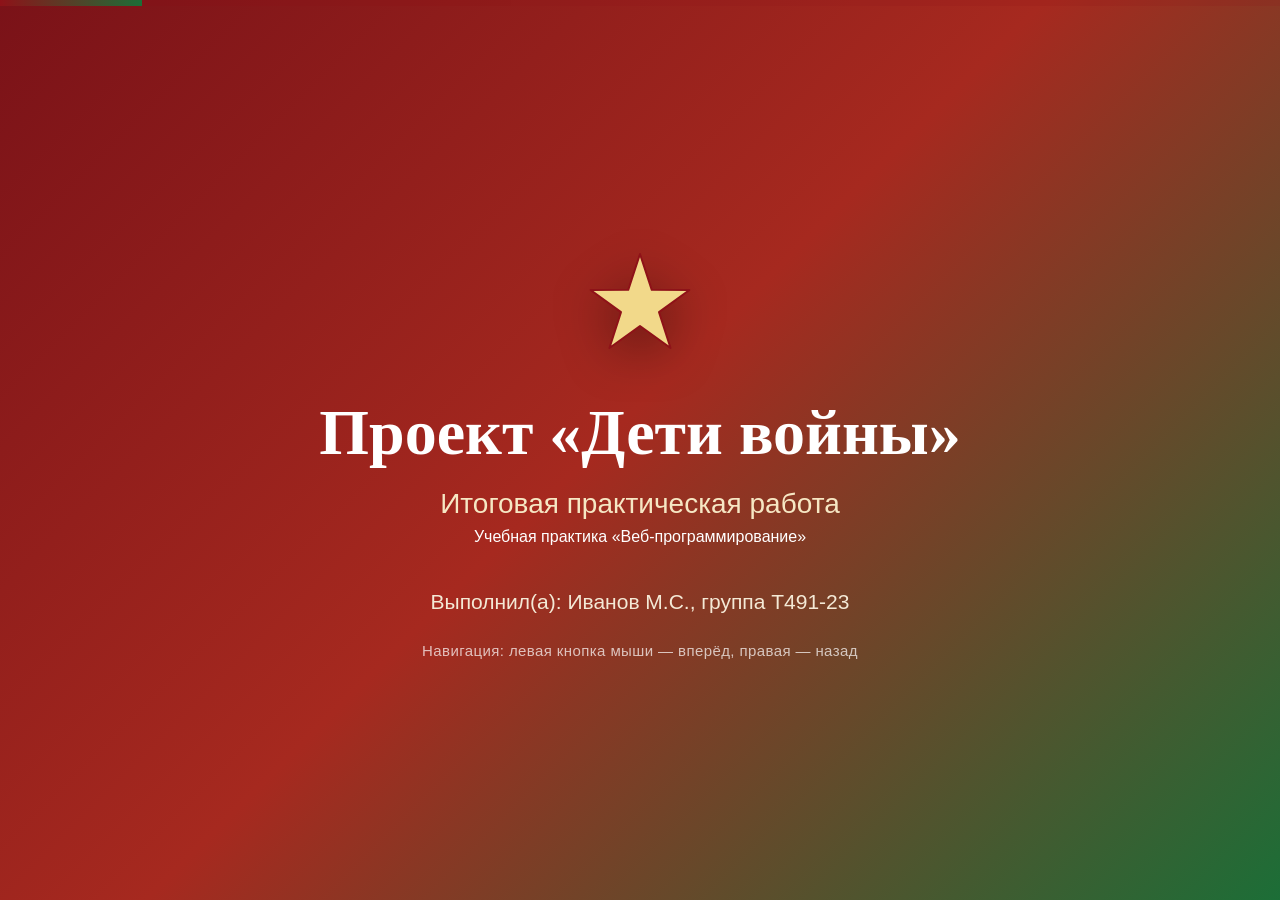
==== presentation.html @ f2665ec3 "Занятие 12: проект «Дети войны» (сайт, CSS/JS, презентация)" ====
<!DOCTYPE html>
<html lang="ru">
  <head>
    <meta charset="utf-8">
    <meta name="viewport" content="width=device-width, initial-scale=1">
    <title>Защита проекта «Дети войны»</title>
    <link rel="stylesheet" href="css/presentation.css">
    <script src="js/presentation.js" defer></script>
  </head>
  <body>
    <a class="skip-link" href="#deck">Перейти к презентации</a>

    <div class="deck" id="deck">
      <section class="slide slide--title is-active">
        <div class="slide__inner">
          <img class="title-logo" src="assets/img/logo.svg" alt="Звезда — эмблема проекта «Дети войны»">
          <h1>Проект «Дети войны»</h1>
          <p class="subtitle">Итоговая практическая работа</p>
          <p>Учебная практика «Веб-программирование»</p>
          <p class="slide__author">Выполнил(а): Иванов М.С., группа Т491-23</p>
          <p class="hint">Навигация: левая кнопка мыши — вперёд, правая — назад</p>
        </div>
      </section>

      <section class="slide slide--split">
        <div class="slide__inner">
          <div class="slide__text">
            <h2>Назначение проекта</h2>
            <ul class="points">
              <li>Сохранить и представить материалы о судьбах людей в годы Великой Отечественной войны.</li>
              <li>Рассказать о событиях и памятных местах, собрать свидетельства.</li>
              <li>Дать инструменты самопроверки: чек-лист и проверку знаний.</li>
              <li>Аудитория: школьники, студенты, педагоги и все, кто интересуется историей.</li>
            </ul>
          </div>
          <div class="slide__media">
            <img src="assets/img/museum.svg" alt="">
          </div>
        </div>
      </section>

      <section class="slide slide--center">
        <div class="slide__inner">
          <h2>Структура проекта</h2>
          <ul class="tree">
            <li><b>index.html</b> — главная страница</li>
            <li><b>section-1…4.html</b> — четыре раздела</li>
            <li><b>checklist.html</b> — чек-лист</li>
            <li><b>registry.html</b> — каталог записей</li>
            <li><b>knowledge.html</b> — проверка знаний</li>
            <li><b>Служебные</b> — сравнение вёрстки, страницы фреймворка, утилиты</li>
            <li><b>css/</b> — стили проекта и фреймворка</li>
            <li><b>js/</b> — сценарии на jQuery и Bootstrap</li>
            <li><b>assets/</b> — изображения SVG и данные каталога</li>
          </ul>
        </div>
      </section>

      <section class="slide slide--split">
        <div class="slide__inner">
          <div class="slide__text">
            <h2>Ключевые технические решения</h2>
            <ul class="points">
              <li>Семантическая разметка HTML5: header, nav, main, article, footer.</li>
              <li>Адаптивная вёрстка на CSS Grid и Flexbox с медиа-запросами.</li>
              <li>CSS-переменные и переключаемая тёмная тема оформления.</li>
              <li>Доступность: подписи полей, видимый фокус, контраст, alt у изображений.</li>
            </ul>
          </div>
          <div class="slide__media">
            <img src="assets/img/fates.svg" alt="">
          </div>
        </div>
      </section>

      <section class="slide slide--split">
        <div class="slide__inner">
          <div class="slide__text">
            <h2>Интерактивность</h2>
            <ul class="points">
              <li>Поиск по новостям с подсветкой совпадений.</li>
              <li>Каталог записей: поиск, фильтрация, сортировка и статистика.</li>
              <li>Чек-лист: заполнение, сохранение результатов и расчёт итога.</li>
              <li>Проверка знаний: вопросы, валидация формы и вывод результата.</li>
            </ul>
          </div>
          <div class="slide__media">
            <img src="assets/img/pioneers.svg" alt="">
          </div>
        </div>
      </section>

      <section class="slide slide--split">
        <div class="slide__inner">
          <div class="slide__text">
            <h2>CSS-фреймворк</h2>
            <ul class="points">
              <li>Использован Bootstrap 5.3.3.</li>
              <li>Компоненты: навигация, карточки, аккордеон, модальные окна, уведомления, прогресс, формы.</li>
              <li>Тематизация через CSS-переменные и собственный слой стилей.</li>
              <li>Файлы фреймворка не изменяются.</li>
            </ul>
          </div>
          <div class="slide__media">
            <img src="assets/img/tyl.svg" alt="">
          </div>
        </div>
      </section>

      <section class="slide slide--center">
        <div class="slide__inner">
          <h2>Результаты тестирования</h2>
          <div class="stats">
            <div class="stat">
              <span class="stat__num">0</span>
              <span class="stat__label">ошибок валидатора на 14 страницах</span>
            </div>
            <div class="stat">
              <span class="stat__num">17/17</span>
              <span class="stat__label">шагов сквозного сценария</span>
            </div>
            <div class="stat">
              <span class="stat__num">AA+</span>
              <span class="stat__label">контраст текста по WCAG</span>
            </div>
          </div>
        </div>
      </section>

      <section class="slide slide--center">
        <div class="slide__inner">
          <h2>Кроссбраузерность и оптимизация</h2>
          <div class="badges">
            <span class="badge"><strong>2</strong> браузера</span>
            <span class="badge"><strong>4</strong> диапазона ширины</span>
            <span class="badge">масштаб <strong>200 %</strong></span>
            <span class="badge">работа <strong>офлайн</strong></span>
            <span class="badge">печать памяток</span>
            <span class="badge">изображения <strong>SVG</strong></span>
          </div>
        </div>
      </section>

      <section class="slide slide--center">
        <div class="slide__inner">
          <h2>Выводы</h2>
          <ul class="points">
            <li>Проект целостен и работоспособен, прошёл комплексное тестирование.</li>
            <li>Освоены разметка, адаптивная вёрстка, интерактивность, CSS-фреймворк и тестирование.</li>
            <li>Направления развития: новые разделы, подключение базы данных, форма обратной связи.</li>
          </ul>
        </div>
      </section>
    </div>

    <div class="deck-progress"><span id="deck-progress-fill"></span></div>
  </body>
</html>
---- css/presentation.css ----
/* presentation.css — слайдовая презентация проекта «Дети войны» (Занятие 12, Задание 8) */

:root {
  --p-bg: #f2ede1;
  --p-surface: #ffffff;
  --p-text: #262626;
  --p-muted: #6b6250;
  --p-heading: #8e1218;
  --p-link: #1c6e37;
  --p-accent: #a5141b;
  --p-border: #cfd6c8;
}

* {
  margin: 0;
  padding: 0;
  box-sizing: border-box;
}

body {
  font-family: Arial, Helvetica, sans-serif;
  color: var(--p-text);
  background: var(--p-bg);
}

.skip-link {
  position: absolute;
  left: -9999px;
  z-index: 2000;
  padding: 10px 18px;
  color: #ffffff;
  background: #8e1218;
  border-radius: 0 0 8px 0;
}

.skip-link:focus {
  left: 0;
}

/* ---------------------------------------------------------------- каркас */
.deck {
  position: relative;
  height: 100vh;
  overflow: hidden;
  cursor: pointer;
}

.slide {
  display: none;
  position: absolute;
  inset: 0;
  padding: 72px 96px;
  overflow-y: auto;
  background: linear-gradient(180deg, #ffffff, #f7f2e6);
}

.slide.is-active {
  display: flex;
  align-items: center;
  justify-content: center;
}

.slide__inner {
  width: 100%;
  max-width: 1120px;
}

.slide--center .slide__inner {
  max-width: 920px;
  margin: 0 auto;
  text-align: center;
}

.slide--split .slide__inner {
  display: grid;
  grid-template-columns: minmax(0, 1.08fr) minmax(0, 0.92fr);
  gap: 56px;
  align-items: center;
}

/* ---------------------------------------------------------------- верхняя полоса прогресса */
.deck-progress {
  position: fixed;
  top: 0;
  left: 0;
  width: 100%;
  height: 6px;
  background: rgba(142, 18, 24, 0.15);
  z-index: 50;
}

.deck-progress span {
  display: block;
  width: 0;
  height: 100%;
  background: linear-gradient(90deg, #8e1218, #1c6e37);
}

/* ---------------------------------------------------------------- заголовки и текст */
.slide h2 {
  display: flex;
  align-items: center;
  gap: 16px;
  margin-bottom: 28px;
  font-family: Georgia, "Times New Roman", serif;
  font-size: 42px;
  color: var(--p-heading);
}

.slide--center h2 {
  justify-content: center;
}

.slide h2::before {
  content: "";
  flex: none;
  width: 30px;
  height: 30px;
  background: url("../assets/img/star-red.svg") center / contain no-repeat;
}

.points {
  list-style: none;
}

.points li {
  position: relative;
  margin-bottom: 14px;
  padding: 16px 22px 16px 56px;
  font-size: 21px;
  line-height: 1.4;
  background: #ffffff;
  border-left: 5px solid var(--p-accent);
  border-radius: 10px;
  box-shadow: 0 6px 16px rgba(58, 16, 8, 0.08);
}

.slide--center .points {
  max-width: 760px;
  margin: 0 auto;
  text-align: left;
}

.points li::before {
  content: "";
  position: absolute;
  top: 24px;
  left: 22px;
  width: 16px;
  height: 16px;
  background: var(--p-accent);
  border-radius: 50%;
}

/* ---------------------------------------------------------------- иллюстрации */
.slide__media img {
  display: block;
  width: 100%;
  height: auto;
  background: #ffffff;
  border: 8px solid #ffffff;
  border-radius: 18px;
  box-shadow: 0 22px 46px rgba(58, 16, 8, 0.28);
  transform: rotate(-1.5deg);
}

/* ---------------------------------------------------------------- титульный слайд */
.slide--title {
  background: linear-gradient(135deg, #7a1218, #a6291f 48%, #1c6e37);
}

.slide--title .slide__inner {
  text-align: center;
  color: #ffffff;
}

.slide--title .title-logo {
  width: 128px;
  height: 128px;
  margin: 0 auto 22px;
  filter: drop-shadow(0 12px 24px rgba(0, 0, 0, 0.35));
}

.slide--title h1 {
  margin-bottom: 18px;
  font-family: Georgia, "Times New Roman", serif;
  font-size: 64px;
  color: #ffffff;
}

.slide--title .subtitle {
  margin-bottom: 8px;
  font-size: 28px;
  color: #f6e7c4;
}

.slide--title .lead {
  font-size: 20px;
  color: rgba(255, 255, 255, 0.85);
}

.slide--title .slide__author {
  margin-top: 44px;
  font-size: 21px;
  color: #f4e9d6;
}

.slide--title .hint {
  margin-top: 28px;
  font-size: 15px;
  letter-spacing: 0.4px;
  color: rgba(255, 255, 255, 0.7);
}

/* ---------------------------------------------------------------- числовые показатели */
.stats {
  display: flex;
  flex-wrap: wrap;
  justify-content: center;
  gap: 24px;
}

.stat {
  min-width: 210px;
  padding: 28px 26px;
  background: #ffffff;
  border: 1px solid var(--p-border);
  border-top: 6px solid var(--p-heading);
  border-radius: 14px;
  box-shadow: 0 12px 28px rgba(58, 16, 8, 0.12);
}

.stat__num {
  display: block;
  font-family: Georgia, "Times New Roman", serif;
  font-size: 52px;
  line-height: 1;
  color: var(--p-accent);
}

.stat__label {
  display: block;
  margin-top: 10px;
  font-size: 18px;
  color: var(--p-muted);
}

/* ---------------------------------------------------------------- значки (кроссбраузерность, оптимизация) */
.badges {
  display: flex;
  flex-wrap: wrap;
  justify-content: center;
  gap: 18px;
  margin-top: 8px;
}

.badge {
  padding: 18px 26px;
  font-size: 19px;
  color: var(--p-heading);
  background: #ffffff;
  border: 2px solid var(--p-border);
  border-radius: 999px;
  box-shadow: 0 6px 16px rgba(58, 16, 8, 0.1);
}

.badge strong {
  color: var(--p-accent);
}

/* ---------------------------------------------------------------- структура проекта */
.tree {
  display: grid;
  grid-template-columns: repeat(2, minmax(0, 1fr));
  gap: 16px;
  list-style: none;
  text-align: left;
}

.tree li {
  padding: 16px 20px;
  font-size: 19px;
  background: #ffffff;
  border-left: 5px solid var(--p-link);
  border-radius: 10px;
  box-shadow: 0 6px 16px rgba(58, 16, 8, 0.08);
}

.tree b {
  color: var(--p-link);
}

/* ---------------------------------------------------------------- адаптивность */
@media (max-width: 900px) {
  .slide {
    padding: 40px 26px;
  }

  .slide--split .slide__inner {
    grid-template-columns: 1fr;
    gap: 28px;
  }

  .slide__media {
    order: -1;
  }

  .slide h2 {
    font-size: 30px;
  }

  .points li {
    font-size: 18px;
  }

  .slide--title h1 {
    font-size: 38px;
  }

  .tree {
    grid-template-columns: 1fr;
  }
}

/* ---------------------------------------------------------------- печать */
@media print {
  .deck {
    height: auto;
    overflow: visible;
    cursor: auto;
  }

  .slide {
    display: block;
    position: static;
    min-height: 0;
    padding: 24px 0;
    page-break-after: always;
    background: #ffffff;
  }

  .deck-progress {
    display: none;
  }

  .points li,
  .stat,
  .badge,
  .tree li {
    box-shadow: none;
  }

  .points li {
    font-size: 13pt;
  }
}
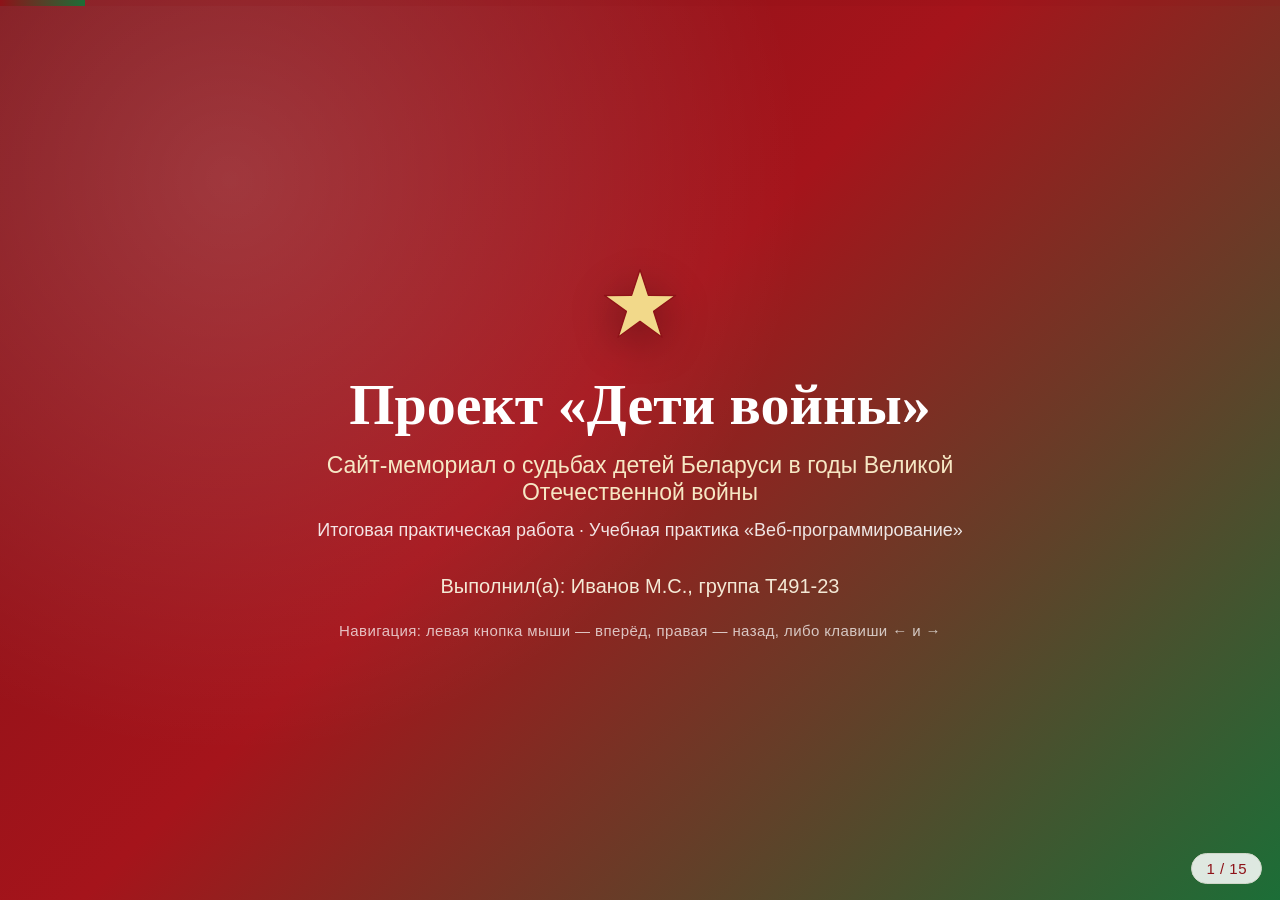
==== commit d55a903f: "Презентация: 15 слайдов, анимации, счётчик, новые SVG" ====
--- a/presentation.html
+++ b/presentation.html
@@ -15,26 +15,60 @@
         <div class="slide__inner">
           <img class="title-logo" src="assets/img/logo.svg" alt="Звезда — эмблема проекта «Дети войны»">
           <h1>Проект «Дети войны»</h1>
-          <p class="subtitle">Итоговая практическая работа</p>
-          <p>Учебная практика «Веб-программирование»</p>
+          <p class="subtitle">Сайт-мемориал о судьбах детей Беларуси в годы Великой Отечественной войны</p>
+          <p class="lead">Итоговая практическая работа · Учебная практика «Веб-программирование»</p>
           <p class="slide__author">Выполнил(а): Иванов М.С., группа Т491-23</p>
-          <p class="hint">Навигация: левая кнопка мыши — вперёд, правая — назад</p>
-        </div>
-      </section>
-
-      <section class="slide slide--split">
-        <div class="slide__inner">
-          <div class="slide__text">
-            <h2>Назначение проекта</h2>
-            <ul class="points">
-              <li>Сохранить и представить материалы о судьбах людей в годы Великой Отечественной войны.</li>
-              <li>Рассказать о событиях и памятных местах, собрать свидетельства.</li>
-              <li>Дать инструменты самопроверки: чек-лист и проверку знаний.</li>
-              <li>Аудитория: школьники, студенты, педагоги и все, кто интересуется историей.</li>
+          <p class="hint">Навигация: левая кнопка мыши — вперёд, правая — назад, либо клавиши ← и →</p>
+        </div>
+      </section>
+
+      <section class="slide slide--split">
+        <div class="slide__inner">
+          <div class="slide__text">
+            <h2>Актуальность проекта</h2>
+            <ul class="points">
+              <li>Живых свидетелей войны становится всё меньше — растёт риск утраты личной памяти.</li>
+              <li>Война глазами детей: эвакуация, оккупация, голод, потеря близких, работа в тылу.</li>
+              <li>Проект собирает и систематизирует проверенные материалы для новой аудитории школьников и студентов.</li>
+              <li>Тема сохраняет историческую память Беларуси и опирается на официальные источники.</li>
             </ul>
           </div>
           <div class="slide__media">
             <img src="assets/img/museum.svg" alt="">
+          </div>
+        </div>
+      </section>
+
+      <section class="slide slide--split">
+        <div class="slide__inner">
+          <div class="slide__text">
+            <h2>Цель и задачи</h2>
+            <p class="goal">Цель — создать учебный сайт, который сохраняет и представляет материалы о судьбах детей в годы Великой Отечественной войны.</p>
+            <ul class="points">
+              <li>Отобрать и проверить исторические материалы по официальным источникам.</li>
+              <li>Подготовить четыре тематических раздела с фактами и свидетельствами.</li>
+              <li>Реализовать адаптивную и доступную вёрстку сайта.</li>
+              <li>Добавить интерактивность: поиск, каталог, чек-лист и проверку знаний.</li>
+              <li>Провести тестирование и оценить качество проекта.</li>
+            </ul>
+          </div>
+          <div class="slide__media">
+            <img src="assets/img/fates.svg" alt="">
+          </div>
+        </div>
+      </section>
+
+      <section class="slide slide--center">
+        <div class="slide__inner">
+          <h2>Целевая аудитория</h2>
+          <div class="badges">
+            <span class="badge">школьники</span>
+            <span class="badge">студенты</span>
+            <span class="badge">учителя истории</span>
+            <span class="badge">педагоги и воспитатели</span>
+            <span class="badge">родители</span>
+            <span class="badge">работники музеев и библиотек</span>
+            <span class="badge">все, кто интересуется историей</span>
           </div>
         </div>
       </section>
@@ -56,19 +90,70 @@
         </div>
       </section>
 
+      <section class="slide slide--center">
+        <div class="slide__inner">
+          <h2>Тематические разделы сайта</h2>
+          <ul class="tree">
+            <li><b>Раздел 1</b> — Судьбы детей Беларуси в годы войны</li>
+            <li><b>Раздел 2</b> — Пионеры и партизаны</li>
+            <li><b>Раздел 3</b> — Тыл: труд и лишения</li>
+            <li><b>Раздел 4</b> — Музейный архив</li>
+            <li><b>Главная</b> — о проекте, хроника, новости</li>
+            <li><b>Инструменты</b> — чек-лист, каталог, проверка знаний</li>
+          </ul>
+        </div>
+      </section>
+
       <section class="slide slide--split">
         <div class="slide__inner">
           <div class="slide__text">
             <h2>Ключевые технические решения</h2>
             <ul class="points">
-              <li>Семантическая разметка HTML5: header, nav, main, article, footer.</li>
+              <li>Семантическая разметка HTML5: header, nav, main, article, section, footer.</li>
               <li>Адаптивная вёрстка на CSS Grid и Flexbox с медиа-запросами.</li>
               <li>CSS-переменные и переключаемая тёмная тема оформления.</li>
               <li>Доступность: подписи полей, видимый фокус, контраст, alt у изображений.</li>
-            </ul>
-          </div>
-          <div class="slide__media">
-            <img src="assets/img/fates.svg" alt="">
+              <li>Прогрессивное улучшение и работа сайта офлайн, без внешних CDN.</li>
+            </ul>
+          </div>
+          <div class="slide__media">
+            <img src="assets/img/pioneers.svg" alt="">
+          </div>
+        </div>
+      </section>
+
+      <section class="slide slide--split">
+        <div class="slide__inner">
+          <div class="slide__text">
+            <h2>Адаптивность и темы</h2>
+            <ul class="points">
+              <li>Контрольные точки по min-width: 768, 992 и 1024 пикселя.</li>
+              <li>Перестройка сетки по max-width: 480, 520, 760, 860, 1000 и 1100 пикселей.</li>
+              <li>Удобное меню-«бургер» на узких экранах и крупные элементы управления.</li>
+              <li>Светлая и тёмная темы через CSS-переменные, выбор запоминается в браузере.</li>
+              <li>Корректная работа при масштабировании до 200 %.</li>
+            </ul>
+          </div>
+          <div class="slide__media">
+            <img src="assets/img/devices.svg" alt="">
+          </div>
+        </div>
+      </section>
+
+      <section class="slide slide--split">
+        <div class="slide__inner">
+          <div class="slide__text">
+            <h2>Доступность</h2>
+            <ul class="points">
+              <li>Валидатор не нашёл ошибок ни на одной из 14 страниц.</li>
+              <li>У всех 29 изображений задан текстовый аналог alt.</li>
+              <li>На странице проверки знаний — 42 подписи для 42 полей формы.</li>
+              <li>Контраст текста от 7,99 до 13,89 — выше требований WCAG уровня AA.</li>
+              <li>Есть ссылка «Перейти к содержимому», видимый фокус и ARIA-атрибуты.</li>
+            </ul>
+          </div>
+          <div class="slide__media">
+            <img src="assets/img/a11y.svg" alt="">
           </div>
         </div>
       </section>
@@ -82,28 +167,24 @@
               <li>Каталог записей: поиск, фильтрация, сортировка и статистика.</li>
               <li>Чек-лист: заполнение, сохранение результатов и расчёт итога.</li>
               <li>Проверка знаний: вопросы, валидация формы и вывод результата.</li>
-            </ul>
-          </div>
-          <div class="slide__media">
-            <img src="assets/img/pioneers.svg" alt="">
-          </div>
-        </div>
-      </section>
-
-      <section class="slide slide--split">
-        <div class="slide__inner">
-          <div class="slide__text">
-            <h2>CSS-фреймворк</h2>
-            <ul class="points">
-              <li>Использован Bootstrap 5.3.3.</li>
-              <li>Компоненты: навигация, карточки, аккордеон, модальные окна, уведомления, прогресс, формы.</li>
-              <li>Тематизация через CSS-переменные и собственный слой стилей.</li>
-              <li>Файлы фреймворка не изменяются.</li>
+              <li>Мгновенное переключение темы оформления на любой странице.</li>
             </ul>
           </div>
           <div class="slide__media">
             <img src="assets/img/tyl.svg" alt="">
           </div>
+        </div>
+      </section>
+
+      <section class="slide slide--center">
+        <div class="slide__inner">
+          <h2>Вёрстка и CSS-фреймворк</h2>
+          <ul class="points">
+            <li>Использован Bootstrap 5.3.3, размещённый локально.</li>
+            <li>Компоненты: навигация, карточки, аккордеон, модальные окна, уведомления, прогресс, формы.</li>
+            <li>Тематизация через CSS-переменные и собственный слой стилей проекта.</li>
+            <li>Файлы фреймворка не изменяются; есть страницы сравнения вёрстки «до и после».</li>
+          </ul>
         </div>
       </section>
 
@@ -117,7 +198,7 @@
             </div>
             <div class="stat">
               <span class="stat__num">17/17</span>
-              <span class="stat__label">шагов сквозного сценария</span>
+              <span class="stat__label">шагов сквозного сценария пройдено</span>
             </div>
             <div class="stat">
               <span class="stat__num">AA+</span>
@@ -131,28 +212,38 @@
         <div class="slide__inner">
           <h2>Кроссбраузерность и оптимизация</h2>
           <div class="badges">
-            <span class="badge"><strong>2</strong> браузера</span>
-            <span class="badge"><strong>4</strong> диапазона ширины</span>
-            <span class="badge">масштаб <strong>200 %</strong></span>
+            <span class="badge">проверено в <strong>4</strong> браузерах</span>
+            <span class="badge"><strong>4</strong> диапазона ширины экрана</span>
+            <span class="badge">масштаб до <strong>200 %</strong></span>
             <span class="badge">работа <strong>офлайн</strong></span>
-            <span class="badge">печать памяток</span>
-            <span class="badge">изображения <strong>SVG</strong></span>
-          </div>
-        </div>
-      </section>
-
-      <section class="slide slide--center">
-        <div class="slide__inner">
-          <h2>Выводы</h2>
+            <span class="badge">печать памяток и страниц</span>
+            <span class="badge">изображения <strong>SVG</strong> от 0,4 КБ</span>
+          </div>
+        </div>
+      </section>
+
+      <section class="slide slide--center">
+        <div class="slide__inner">
+          <h2>Итоги и направления развития</h2>
           <ul class="points">
             <li>Проект целостен и работоспособен, прошёл комплексное тестирование.</li>
-            <li>Освоены разметка, адаптивная вёрстка, интерактивность, CSS-фреймворк и тестирование.</li>
-            <li>Направления развития: новые разделы, подключение базы данных, форма обратной связи.</li>
-          </ul>
+            <li>Освоены разметка HTML, адаптивная вёрстка, интерактивность, CSS-фреймворк и тестирование.</li>
+            <li>Развитие: новые разделы и истории, база данных, форма обратной связи, версия для печати альбома.</li>
+          </ul>
+        </div>
+      </section>
+
+      <section class="slide slide--title slide--end">
+        <div class="slide__inner">
+          <img class="title-logo" src="assets/img/star-red.svg" alt="">
+          <h1>Спасибо за внимание!</h1>
+          <p class="subtitle">Помним. Гордимся. Сохраняем.</p>
+          <p class="hint">Готов(а) ответить на ваши вопросы</p>
         </div>
       </section>
     </div>
 
     <div class="deck-progress"><span id="deck-progress-fill"></span></div>
+    <div class="deck-counter" aria-hidden="true"><span id="deck-counter">1 / 15</span></div>
   </body>
 </html>
--- a/css/presentation.css
+++ b/css/presentation.css
@@ -25,19 +25,20 @@
 
 .skip-link {
   position: absolute;
-  left: -9999px;
-  z-index: 2000;
-  padding: 10px 18px;
+  top: -60px;
+  left: 0;
+  padding: 12px 20px;
+  background: var(--p-heading);
   color: #ffffff;
-  background: #8e1218;
-  border-radius: 0 0 8px 0;
+  z-index: 60;
+  transition: top 0.2s ease;
 }
 
 .skip-link:focus {
-  left: 0;
-}
-
-/* ---------------------------------------------------------------- каркас */
+  top: 0;
+}
+
+/* ---------------------------------------------------------------- слайды */
 .deck {
   position: relative;
   height: 100vh;
@@ -49,9 +50,9 @@
   display: none;
   position: absolute;
   inset: 0;
-  padding: 72px 96px;
-  overflow-y: auto;
-  background: linear-gradient(180deg, #ffffff, #f7f2e6);
+  padding: 64px 72px;
+  overflow: auto;
+  background: radial-gradient(circle at 15% 10%, #ffffff, #f2ede1 70%);
 }
 
 .slide.is-active {
@@ -62,11 +63,11 @@
 
 .slide__inner {
   width: 100%;
-  max-width: 1120px;
+  max-width: 1180px;
 }
 
 .slide--center .slide__inner {
-  max-width: 920px;
+  max-width: 960px;
   margin: 0 auto;
   text-align: center;
 }
@@ -94,6 +95,22 @@
   width: 0;
   height: 100%;
   background: linear-gradient(90deg, #8e1218, #1c6e37);
+  transition: width 0.35s ease;
+}
+
+/* ---------------------------------------------------------------- счётчик слайдов */
+.deck-counter {
+  position: fixed;
+  right: 18px;
+  bottom: 16px;
+  padding: 6px 14px;
+  font-size: 15px;
+  letter-spacing: 0.5px;
+  color: var(--p-heading);
+  background: rgba(255, 255, 255, 0.85);
+  border: 1px solid var(--p-border);
+  border-radius: 999px;
+  z-index: 50;
 }
 
 /* ---------------------------------------------------------------- заголовки и текст */
@@ -101,9 +118,10 @@
   display: flex;
   align-items: center;
   gap: 16px;
-  margin-bottom: 28px;
+  margin-bottom: 26px;
   font-family: Georgia, "Times New Roman", serif;
   font-size: 42px;
+  line-height: 1.15;
   color: var(--p-heading);
 }
 
@@ -119,100 +137,47 @@
   background: url("../assets/img/star-red.svg") center / contain no-repeat;
 }
 
+.goal {
+  margin-bottom: 24px;
+  padding: 18px 22px;
+  font-size: 21px;
+  line-height: 1.45;
+  color: #3d2b1f;
+  background: #fbf3dd;
+  border-left: 6px solid var(--p-accent);
+  border-radius: 12px;
+}
+
 .points {
   list-style: none;
 }
 
 .points li {
-  position: relative;
-  margin-bottom: 14px;
-  padding: 16px 22px 16px 56px;
-  font-size: 21px;
+  padding: 14px 20px;
+  font-size: 20px;
   line-height: 1.4;
   background: #ffffff;
-  border-left: 5px solid var(--p-accent);
+  border-left: 5px solid var(--p-link);
   border-radius: 10px;
   box-shadow: 0 6px 16px rgba(58, 16, 8, 0.08);
 }
 
-.slide--center .points {
-  max-width: 760px;
-  margin: 0 auto;
-  text-align: left;
+.points li + li {
+  margin-top: 12px;
 }
 
 .points li::before {
   content: "";
-  position: absolute;
-  top: 24px;
-  left: 22px;
-  width: 16px;
-  height: 16px;
+  display: inline-block;
+  width: 10px;
+  height: 10px;
+  margin-right: 12px;
   background: var(--p-accent);
   border-radius: 50%;
-}
-
-/* ---------------------------------------------------------------- иллюстрации */
-.slide__media img {
-  display: block;
-  width: 100%;
-  height: auto;
-  background: #ffffff;
-  border: 8px solid #ffffff;
-  border-radius: 18px;
-  box-shadow: 0 22px 46px rgba(58, 16, 8, 0.28);
-  transform: rotate(-1.5deg);
-}
-
-/* ---------------------------------------------------------------- титульный слайд */
-.slide--title {
-  background: linear-gradient(135deg, #7a1218, #a6291f 48%, #1c6e37);
-}
-
-.slide--title .slide__inner {
-  text-align: center;
-  color: #ffffff;
-}
-
-.slide--title .title-logo {
-  width: 128px;
-  height: 128px;
-  margin: 0 auto 22px;
-  filter: drop-shadow(0 12px 24px rgba(0, 0, 0, 0.35));
-}
-
-.slide--title h1 {
-  margin-bottom: 18px;
-  font-family: Georgia, "Times New Roman", serif;
-  font-size: 64px;
-  color: #ffffff;
-}
-
-.slide--title .subtitle {
-  margin-bottom: 8px;
-  font-size: 28px;
-  color: #f6e7c4;
-}
-
-.slide--title .lead {
-  font-size: 20px;
-  color: rgba(255, 255, 255, 0.85);
-}
-
-.slide--title .slide__author {
-  margin-top: 44px;
-  font-size: 21px;
-  color: #f4e9d6;
-}
-
-.slide--title .hint {
-  margin-top: 28px;
-  font-size: 15px;
-  letter-spacing: 0.4px;
-  color: rgba(255, 255, 255, 0.7);
-}
-
-/* ---------------------------------------------------------------- числовые показатели */
+  vertical-align: middle;
+}
+
+/* ---------------------------------------------------------------- показатели и метки */
 .stats {
   display: flex;
   flex-wrap: wrap;
@@ -234,32 +199,29 @@
   display: block;
   font-family: Georgia, "Times New Roman", serif;
   font-size: 52px;
-  line-height: 1;
-  color: var(--p-accent);
+  color: var(--p-heading);
 }
 
 .stat__label {
   display: block;
-  margin-top: 10px;
-  font-size: 18px;
+  margin-top: 8px;
+  font-size: 17px;
   color: var(--p-muted);
 }
 
-/* ---------------------------------------------------------------- значки (кроссбраузерность, оптимизация) */
 .badges {
   display: flex;
   flex-wrap: wrap;
   justify-content: center;
-  gap: 18px;
-  margin-top: 8px;
+  gap: 16px;
 }
 
 .badge {
-  padding: 18px 26px;
+  padding: 16px 24px;
   font-size: 19px;
   color: var(--p-heading);
   background: #ffffff;
-  border: 2px solid var(--p-border);
+  border: 1px solid var(--p-border);
   border-radius: 999px;
   box-shadow: 0 6px 16px rgba(58, 16, 8, 0.1);
 }
@@ -272,13 +234,13 @@
 .tree {
   display: grid;
   grid-template-columns: repeat(2, minmax(0, 1fr));
-  gap: 16px;
+  gap: 14px;
   list-style: none;
   text-align: left;
 }
 
 .tree li {
-  padding: 16px 20px;
+  padding: 15px 20px;
   font-size: 19px;
   background: #ffffff;
   border-left: 5px solid var(--p-link);
@@ -290,35 +252,261 @@
   color: var(--p-link);
 }
 
+/* ---------------------------------------------------------------- иллюстрации */
+.slide__media img {
+  display: block;
+  width: 100%;
+  height: auto;
+  border-radius: 14px;
+  box-shadow: 0 18px 38px rgba(58, 16, 8, 0.16);
+}
+
+/* ---------------------------------------------------------------- титульный и финальный слайды */
+.slide--title {
+  background:
+    radial-gradient(circle at 18% 20%, rgba(255, 255, 255, 0.16), transparent 45%),
+    linear-gradient(135deg, #7d1016, #a5141b 45%, #1c6e37);
+  color: #ffffff;
+  text-align: center;
+}
+
+.slide--title .slide__inner {
+  max-width: 980px;
+}
+
+.title-logo {
+  display: block;
+  width: 92px;
+  height: 92px;
+  margin: 0 auto 20px;
+  filter: drop-shadow(0 10px 20px rgba(0, 0, 0, 0.35));
+}
+
+.slide--title h1 {
+  margin-bottom: 16px;
+  font-family: Georgia, "Times New Roman", serif;
+  font-size: 58px;
+  line-height: 1.1;
+  color: #ffffff;
+}
+
+.slide--title .subtitle {
+  margin: 0 auto 14px;
+  max-width: 720px;
+  font-size: 23px;
+  color: #f6e7c4;
+}
+
+.slide--title .lead {
+  font-size: 18px;
+  color: rgba(255, 255, 255, 0.88);
+}
+
+.slide--title .slide__author {
+  margin-top: 34px;
+  font-size: 20px;
+  color: #f4e9d6;
+}
+
+.slide--title .hint {
+  margin-top: 24px;
+  font-size: 15px;
+  letter-spacing: 0.4px;
+  color: rgba(255, 255, 255, 0.72);
+}
+
+.slide--title h2::before,
+.slide--end h2::before {
+  display: none;
+}
+
+/* ---------------------------------------------------------------- анимации появления */
+@keyframes p-fade-up {
+  from {
+    opacity: 0;
+    transform: translateY(26px);
+  }
+
+  to {
+    opacity: 1;
+    transform: translateY(0);
+  }
+}
+
+@keyframes p-pop-in {
+  from {
+    opacity: 0;
+    transform: translateX(-22px);
+  }
+
+  to {
+    opacity: 1;
+    transform: translateX(0);
+  }
+}
+
+@keyframes p-rise {
+  from {
+    opacity: 0;
+    transform: translateY(34px) scale(0.94);
+  }
+
+  to {
+    opacity: 1;
+    transform: translateY(0) scale(1);
+  }
+}
+
+@keyframes p-pulse {
+  0%,
+  100% {
+    transform: scale(1);
+  }
+
+  50% {
+    transform: scale(1.07);
+  }
+}
+
+.slide.is-active .slide__inner {
+  animation: p-fade-up 0.5s ease both;
+}
+
+.slide.is-active h2 {
+  animation: p-fade-up 0.5s ease both;
+  animation-delay: 0.05s;
+}
+
+.slide.is-active .goal {
+  animation: p-fade-up 0.5s ease both;
+  animation-delay: 0.12s;
+}
+
+.slide.is-active .points li,
+.slide.is-active .tree li,
+.slide.is-active .badge,
+.slide.is-active .stat {
+  animation: p-pop-in 0.45s ease both;
+}
+
+.slide.is-active .points li:nth-child(1),
+.slide.is-active .tree li:nth-child(1),
+.slide.is-active .badge:nth-child(1),
+.slide.is-active .stat:nth-child(1) {
+  animation-delay: 0.14s;
+}
+
+.slide.is-active .points li:nth-child(2),
+.slide.is-active .tree li:nth-child(2),
+.slide.is-active .badge:nth-child(2),
+.slide.is-active .stat:nth-child(2) {
+  animation-delay: 0.22s;
+}
+
+.slide.is-active .points li:nth-child(3),
+.slide.is-active .tree li:nth-child(3),
+.slide.is-active .badge:nth-child(3),
+.slide.is-active .stat:nth-child(3) {
+  animation-delay: 0.3s;
+}
+
+.slide.is-active .points li:nth-child(4),
+.slide.is-active .tree li:nth-child(4),
+.slide.is-active .badge:nth-child(4) {
+  animation-delay: 0.38s;
+}
+
+.slide.is-active .points li:nth-child(5),
+.slide.is-active .tree li:nth-child(5),
+.slide.is-active .badge:nth-child(5) {
+  animation-delay: 0.46s;
+}
+
+.slide.is-active .points li:nth-child(6),
+.slide.is-active .tree li:nth-child(6),
+.slide.is-active .badge:nth-child(6) {
+  animation-delay: 0.54s;
+}
+
+.slide.is-active .points li:nth-child(7),
+.slide.is-active .tree li:nth-child(7),
+.slide.is-active .badge:nth-child(7) {
+  animation-delay: 0.62s;
+}
+
+.slide.is-active .slide__media img {
+  animation: p-rise 0.6s ease both;
+  animation-delay: 0.1s;
+}
+
+.slide--title.is-active .title-logo {
+  animation: p-fade-up 0.6s ease both;
+}
+
+.slide--end.is-active .title-logo {
+  animation: p-pulse 2.6s ease-in-out infinite;
+}
+
 /* ---------------------------------------------------------------- адаптивность */
 @media (max-width: 900px) {
   .slide {
-    padding: 40px 26px;
+    padding: 44px 22px 64px;
   }
 
   .slide--split .slide__inner {
     grid-template-columns: 1fr;
-    gap: 28px;
+    gap: 26px;
   }
 
   .slide__media {
     order: -1;
+    max-width: 360px;
+    margin: 0 auto;
   }
 
   .slide h2 {
-    font-size: 30px;
-  }
-
+    font-size: 29px;
+  }
+
+  .goal,
   .points li {
+    font-size: 17px;
+  }
+
+  .slide--title h1 {
+    font-size: 36px;
+  }
+
+  .slide--title .subtitle {
     font-size: 18px;
-  }
-
-  .slide--title h1 {
-    font-size: 38px;
   }
 
   .tree {
     grid-template-columns: 1fr;
+  }
+
+  .deck-counter {
+    font-size: 13px;
+  }
+}
+
+/* ---------------------------------------------------------------- предпочтения движения */
+@media (prefers-reduced-motion: reduce) {
+  .slide.is-active .slide__inner,
+  .slide.is-active h2,
+  .slide.is-active .goal,
+  .slide.is-active .points li,
+  .slide.is-active .tree li,
+  .slide.is-active .badge,
+  .slide.is-active .stat,
+  .slide.is-active .slide__media img,
+  .slide--title.is-active .title-logo,
+  .slide--end.is-active .title-logo {
+    animation: none;
+  }
+
+  .deck-progress span {
+    transition: none;
   }
 }
 
@@ -339,7 +527,8 @@
     background: #ffffff;
   }
 
-  .deck-progress {
+  .deck-progress,
+  .deck-counter {
     display: none;
   }
 
@@ -353,4 +542,8 @@
   .points li {
     font-size: 13pt;
   }
-}
+
+  .slide--title {
+    background: #8e1218;
+  }
+}
